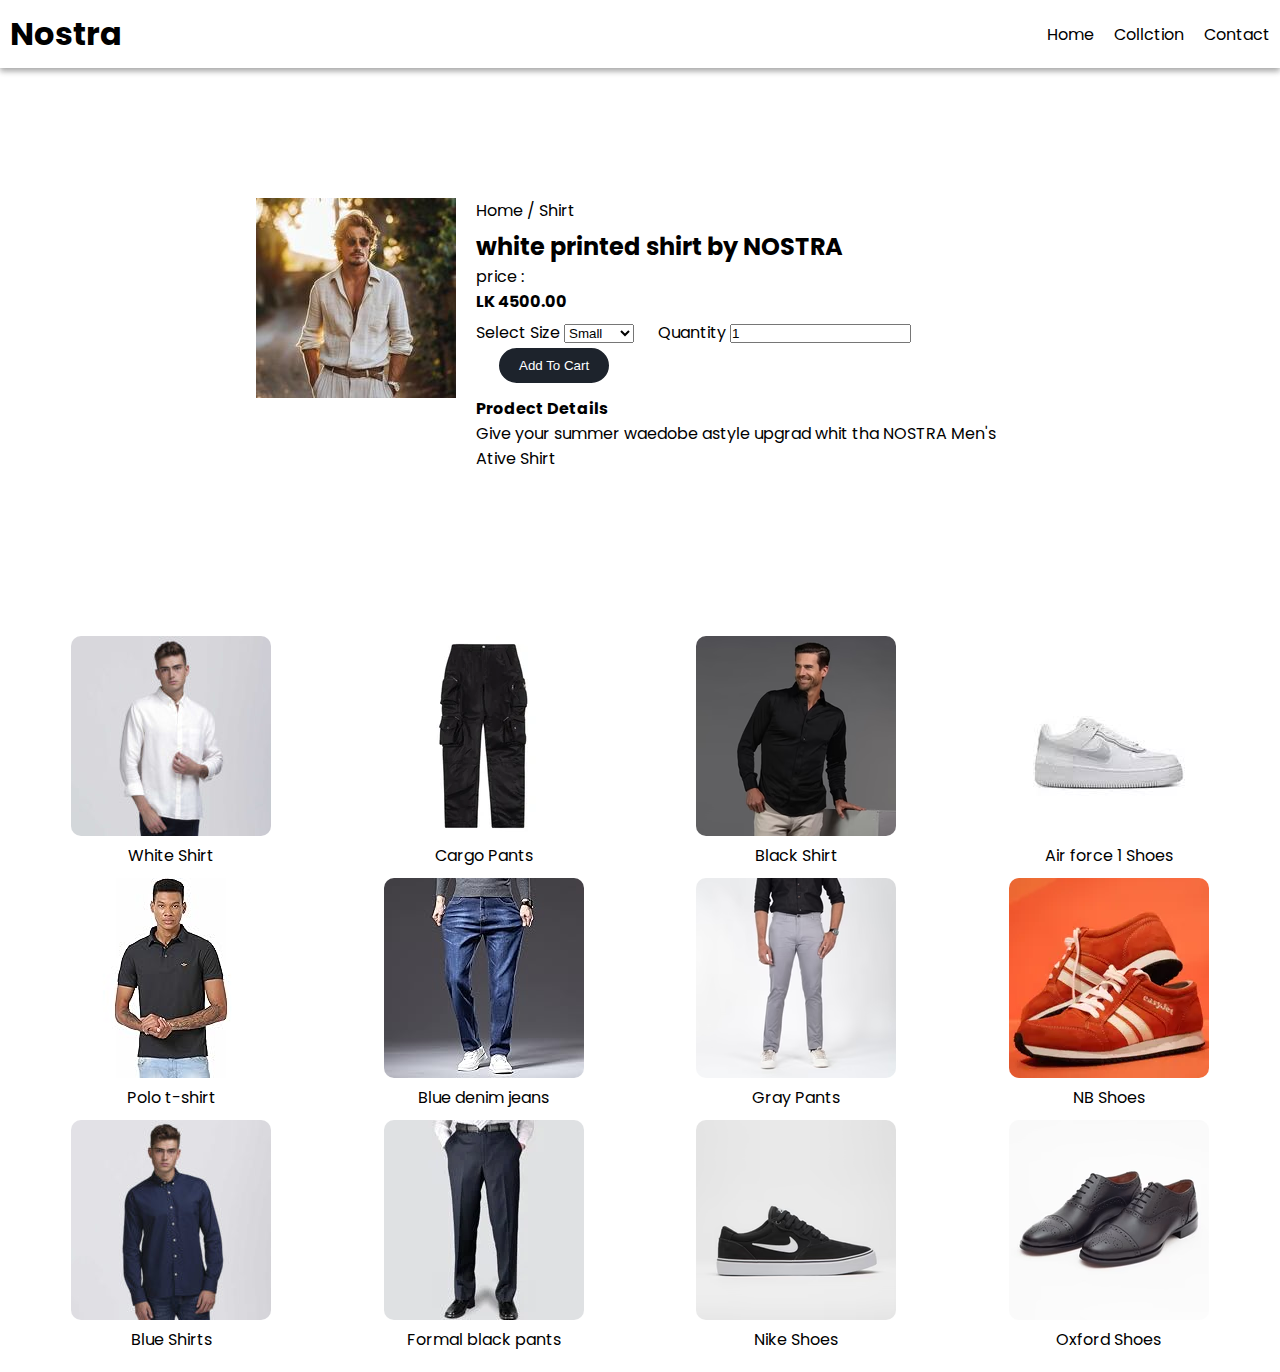
==== cetagolcard1.html @ da0f7b1a "created new changed" ====
<!DOCTYPE html>
<html lang="en">

<head>
    <meta charset="UTF-8">
    <meta name="viewport" content="width=device-width, initial-scale=1.0">
    <title>Nostra</title>

    <!-- css link -->
    <link href="/style.css" rel="stylesheet" type="text/css">

    <!--link goole font-->
    <link rel="preconnect" href="https://fonts.googleapis.com">
    <link rel="preconnect" href="https://fonts.gstatic.com" crossorigin>
    <link href="https://fonts.googleapis.com/css2?family=Poppins&display=swap" rel="stylesheet">

    <!--googel icons-->
    <link rel="stylesheet" href="https://cdnjs.cloudflare.com/ajax/libs/font-awesome/6.6.0/css/all.min.css"
        integrity="sha512-Kc323vGBEqzTmouAECnVceyQqyqdsSiqLQISBL29aUW4U/M7pSPA/gEUZQqv1cwx4OnYxTxve5UMg5GT6L4JJg=="
        crossorigin="anonymous" referrerpolicy="no-referrer" />

</head>

<body>
    <nav class="navbar">
        <h1> Nostra </h1>

        <div class="links">
            <p class="link">
                <a href="/index.html">Home</a>
            </p>
            <p class="link">
                <a href="/collction.html">Collction</a>
            </p>
            <p class="link">
                <a href="/contact.html">Contact</a>
            </p>
        </div>

        <div class="menu-toggel" onclick="showNavbar()">
            <i class="fa-solid fa-bars"></i>
        </div>
    </nav>

    <!--side navbar

    <div class="side-navbar">
        <p style="text-align: right;" onclick="closeNavbar()">
            <i class="fa-solid fa-xmark"></i>
        </p>

        <div class="side-linls">
            <p class="side-link">
                <a href="/index.html">Home</a>
            </p>
            <p class="side-link">
                <a href="/collction.html">Collction</a>
            </p>
            <p class="side-link">
                <a href="/contact.html">Contact</a>
            </p>
        <div>

    </div>

        -->

<!--cetalog card-->

    <div  class="cetalog">
        <div class="cetalog-img">
           <img src="/Images/one 1.jpg">
        </div>
        <div class="cetalog-de">
           <p style="padding-bottom: 6px;"> Home / Shirt</p>
           <h2 > white printed shirt by NOSTRA</h2>
           <label>price :</label><h4 style="padding-bottom: 6px;"> LK 4500.00</h4>
           <label>Select Size</label>
           <select>
               <option>Small</option>
               <option>Medium</option>
               <option>Large</option>
               <option>XL</option>
               <option>XXL</option>
           </select>
           <label style="padding-left: 20px;">Quantity</label>
           <input type="number" value="1" min="1">
           <button class="cetalog-btn"><a href="payment.html">Add To Cart</a></button>

           <h4 style="padding-top: 10px;">Prodect Details</h4>
           <p> Give your summer waedobe astyle upgrad whit tha NOSTRA Men's Ative Shirt</p>
        </div>
    </div>




    <div class="products" id="products">

        <div class="product-box">
            <img src="/Images/collction img/cl img 1.jpg" alt="">
            <p>White Shirt</p>
        </div>

        <div class="product-box">
            <img src="/Images/collction img/cl img 3.webp" alt="">
            <p>Cargo Pants</p>
        </div>

        <div class="product-box">
            <img src="/Images/collction img/cl img 2.avif" alt="">
            <p>Black Shirt</p>
        </div>

        <div class="product-box">
            <img src="/Images/collction img/cl img 7.jpg" alt="">
            <p>Air force 1 Shoes</p>
        </div>

        <div class="product-box">
            <img src="/Images/collction img/cl img 9.jpg" alt="">
            <p>Polo t-shirt</p>
        </div>

        <div class="product-box">
            <img src="/Images/collction img/cl img 4.jpg" alt="">
            <p>Blue denim jeans</p>
        </div>

        <div class="product-box">
            <img src="/Images/collction img/cl img 11.avif" alt="">
            <p>Gray Pants</p>
        </div>

        <div class="product-box">
            <img src="/Images/collction img/cl img 5.webp" alt="">
            <p>NB Shoes</p>
        </div>

        <div class="product-box">
            <img src="/Images/collction img/cl img 12.jpg" alt="">
            <p>Blue Shirts</p>
        </div>

        <div class="product-box">
            <img src="/Images/collction img/cl img 10.webp" alt="">
            <p>Formal black pants</p>
        </div>

        <div class="product-box">
            <img src="/Images/collction img/cl img 6.avif" alt="">
            <p>Nike Shoes</p>
        </div>

        <div class="product-box">
            <img src="/Images/collction img/cl img 8.avif" alt="">
            <p>Oxford Shoes</p>
        </div>


    </div>


     

    

    <!--footer-

    <div class="footer">
        <div class="footer-container">
            <div class="footer-box1">
                <h2 class="heading-text">Nostra</h2>
                <p>. || FASHION THAT CAPTURE YOUR IMAGINATION  || .<br>
                    Fashion trends are done to look good and create a good impression</p>
                <div>
                    <i class="fa-brands fa-instagram" style="color: white;"></i>
                    <i class="fa-brands fa-twitter" style="color:white;"></i>
                    <i class="fa-brands fa-facebook" style="color: white;"></i>
                </div>
            </div>
        </div>
        <p>Nostra@gmail.com</p>
    </div>
-->
</body>

</html>
---- style.css ----
* {
    padding: 0;
    margin: 0;
}

body {
    font-family: "Poppins", sans-serif;
    font-weight: 400;
    font-style: normal;
}

.navbar {
    display: flex;
    justify-content: space-between;
    align-items: center;
    padding: 10px;
    box-shadow: rgba(0, 0, 0, 0.16) 0px 3px 6px, rgba(0, 0, 0, 0.23) 0px 3px 6px;

}

.links {
    display: flex;
    column-gap: 20px;
}

.links a {
    text-decoration: none;
    color: black;
}

.links a:hover {
    text-decoration: underline;
}

.menu-toggel {
    display: none;
}

/* side navbar*/
.side-navbar {
    background-color: #1d232c;
    width: 50%;
    height: 100%;
    position: fixed;
    top: 0;
    left: -60%;
    padding: 20px;
    color: white; 
    transition: 2s;
}

.side-link {
    margin-bottom: 30px;
}

.side-link a {
    text-decoration: none;
    color: white;
}

/* hedder*/
.heder {
    display: flex;
    justify-content: center;
    gap: 50px;
    padding: 50px;
}

.hed-btn {
    padding: 10px 20px 10px 20px;
    margin-top: 10px;
    background-color: #1d232c;
    color: white;
    cursor: pointer;

}

.service {
    padding: 20px;
}

.srv-container-1 {
    display: flex;
    justify-content: space-between;
    align-items: center;
}

.srv-container-2 {
    display: flex;
    justify-content: space-between;
    align-items: center;
    gap: 10px;
}

.srv-container-2 div {
    background-color: #f2f4f7;
    border-radius: 7px;
    padding: 10px;
}

.new-arrival {
    display: flex;
    justify-content: space-between;
    flex-wrap: wrap;

}

.new-arrival-contaner {
    position: relative;
    flex-basis: 20%;
}

.new-arrival button {
    padding: 5px 10px 5px 10px;
    margin-top: 10px;
    color: #1d232c;
    position: absolute;
    top: 50%;
    left: 15%;
    border-radius: 10px;
    border: none;
}

.new-arrival img {
    border-radius: 10px;
}

.news {
    display: flex;
    flex-direction: column;
    align-items: center;
    margin-top: 20px;
}

.news input {
    padding: 11px;
    width: 80vw;
    margin-bottom: 10px;
    border: solid black 3px;
}

.news button {
    margin-top: 10px;
    color: #f2f4f7;
    background-color: #1d232c;
    border-radius: 10px;
    padding: 10px;
}

.news p {
    margin-bottom: 5px;
}

.footer {
    margin-top: 20px;
    padding: 40px;
    background-color: #1d232c;
    color: #f2f4f7;
}

.product-section {
    margin-top: 20px;
}

.product-search {
    width: 80%;
    border: solid black 2px;
    border-radius: 20px;
    display: flex;
    justify-content: space-between;
    align-items: center;
    padding: 10px;
    margin: auto;
}

.product-search input {
    border: none;
    background-color: transparent;
    width: 100%;
}

.product-search input:focus {
    outline: none;
}


.products {
    padding: 20px;
    display: flex;
    gap: 10px;
    flex-wrap: wrap;
    justify-content: space-around;
}

.product-box {
    text-align: center;
    flex-basis: 20%;
}

.product-box img {
    border-radius: 10px;
}

.contact {
    background-color: #1d232c;
    color: #f2f4f7;
    width: 55%;
    border-radius: 10px;
    margin-top: 7%;
    margin-left: 20%;
    margin-bottom: 7%;
}

.contact h2 {
    display: flex;
    justify-content: center;
    padding: 20px 5px 5px 5px;
    margin-top: 10px;
}

.name label {
    padding-bottom: 4px;
}

.name {
    display: flex;
    flex-direction: column;
    margin-left: 20%;

}

.name-box {
    width: 70%;
    padding: 5px;
    margin-bottom: 12px;
    border-radius: 5px;
    border: none;

}

.message-box {
    width: 70%;
    padding: 10px 5px;
    border-radius: 5px;
    border: none;
    margin-bottom: 20px;

}

.contact button {
    margin-left: 43%;
    padding: 5px 20px 5px 15px;
    border: none;
    border-radius: 4px;
    margin-bottom: 5%;
}



/* cetalog card*/
.cetalog{
    display: flex;
    margin: 130px 20% 145px 20%;
}

.cetalog-de{
     padding-left: 20px;
     
}

.cetalog-btn{
    padding: 10px 20px 10px 20px;
    background-color: #1d232c;
    color: white;
    border-radius: 50px;
    border: solid;
    margin-left: 20px;

}

.cetalog-btn a{
    text-decoration: none;
    color: white;
}

/* cetalog buttun*/
.new-arrival-contaner a{
text-decoration: none;
color: black;
}

/* media query */
@media screen and (max-width:700px) {
    .menu-toggel {
        display: block;
    }

    .links {
        display: none;
    }

    .hed-img {
        display: none;
    }

    .srv-container-1 {
        display: none;
    }

    .srv-container-2 {
        flex-direction: column;
    }
}
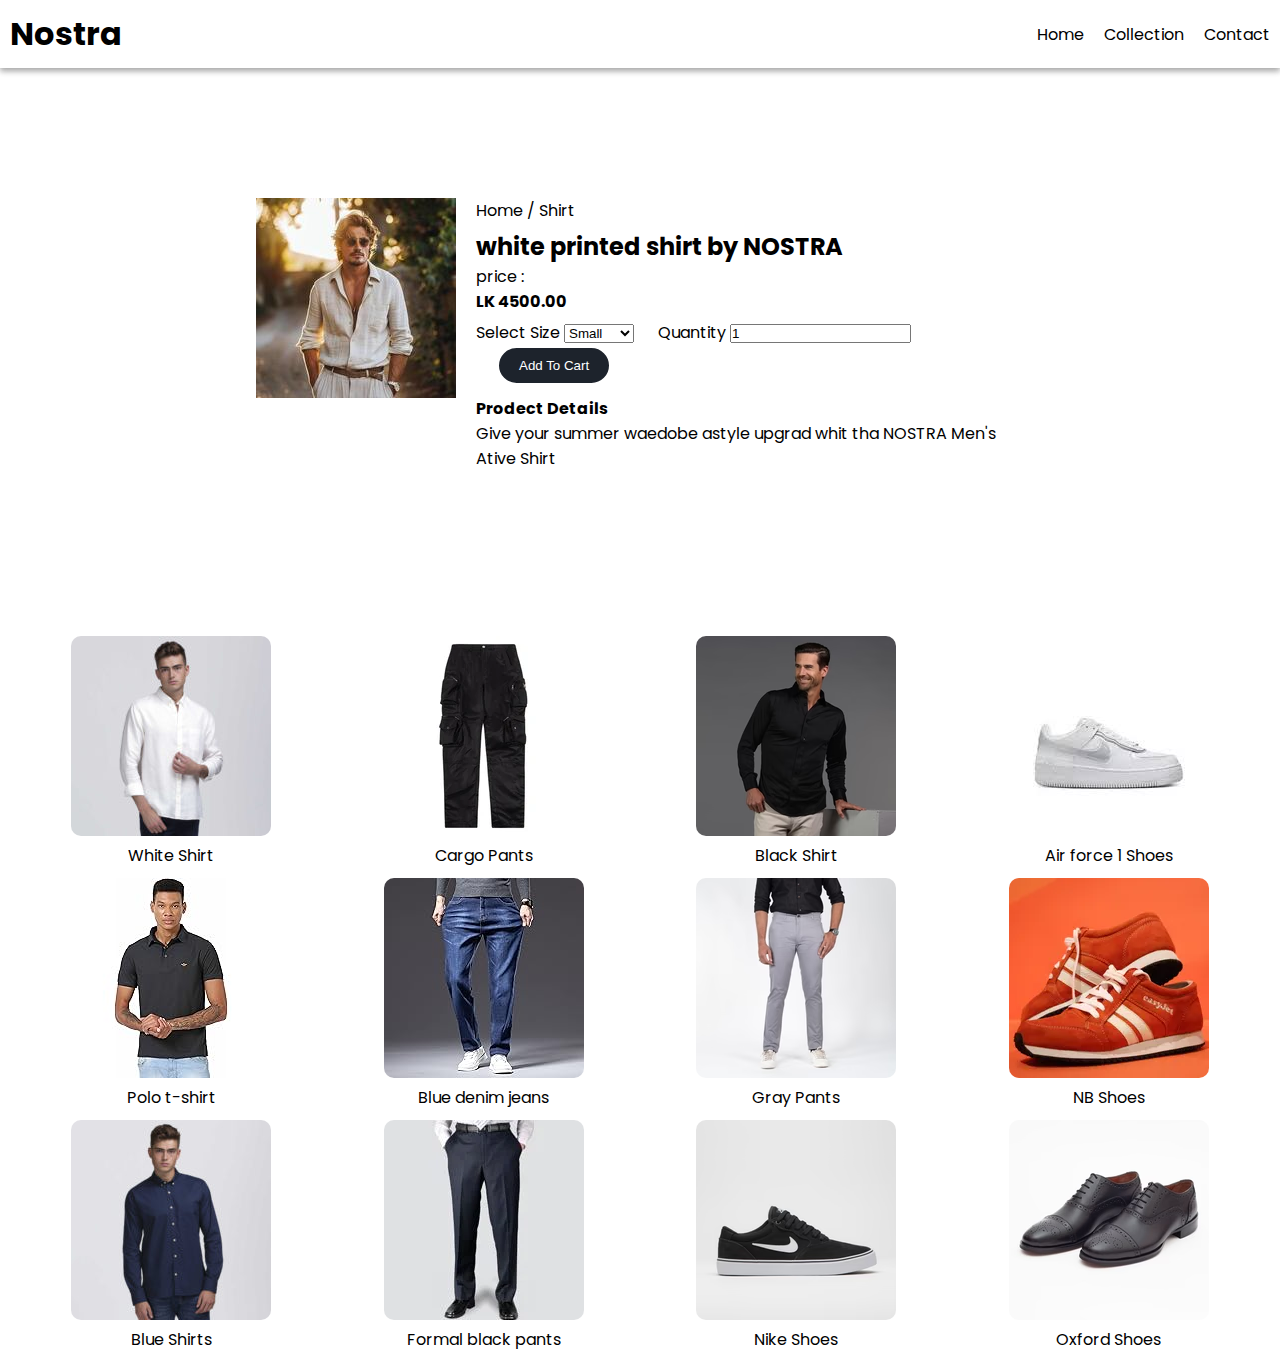
==== commit d50416e8: "collection" ====
--- a/cetagolcard1.html
+++ b/cetagolcard1.html
@@ -30,7 +30,7 @@
                 <a href="/index.html">Home</a>
             </p>
             <p class="link">
-                <a href="/collction.html">Collction</a>
+                <a href="/collction.html">Collection</a>
             </p>
             <p class="link">
                 <a href="/contact.html">Contact</a>
